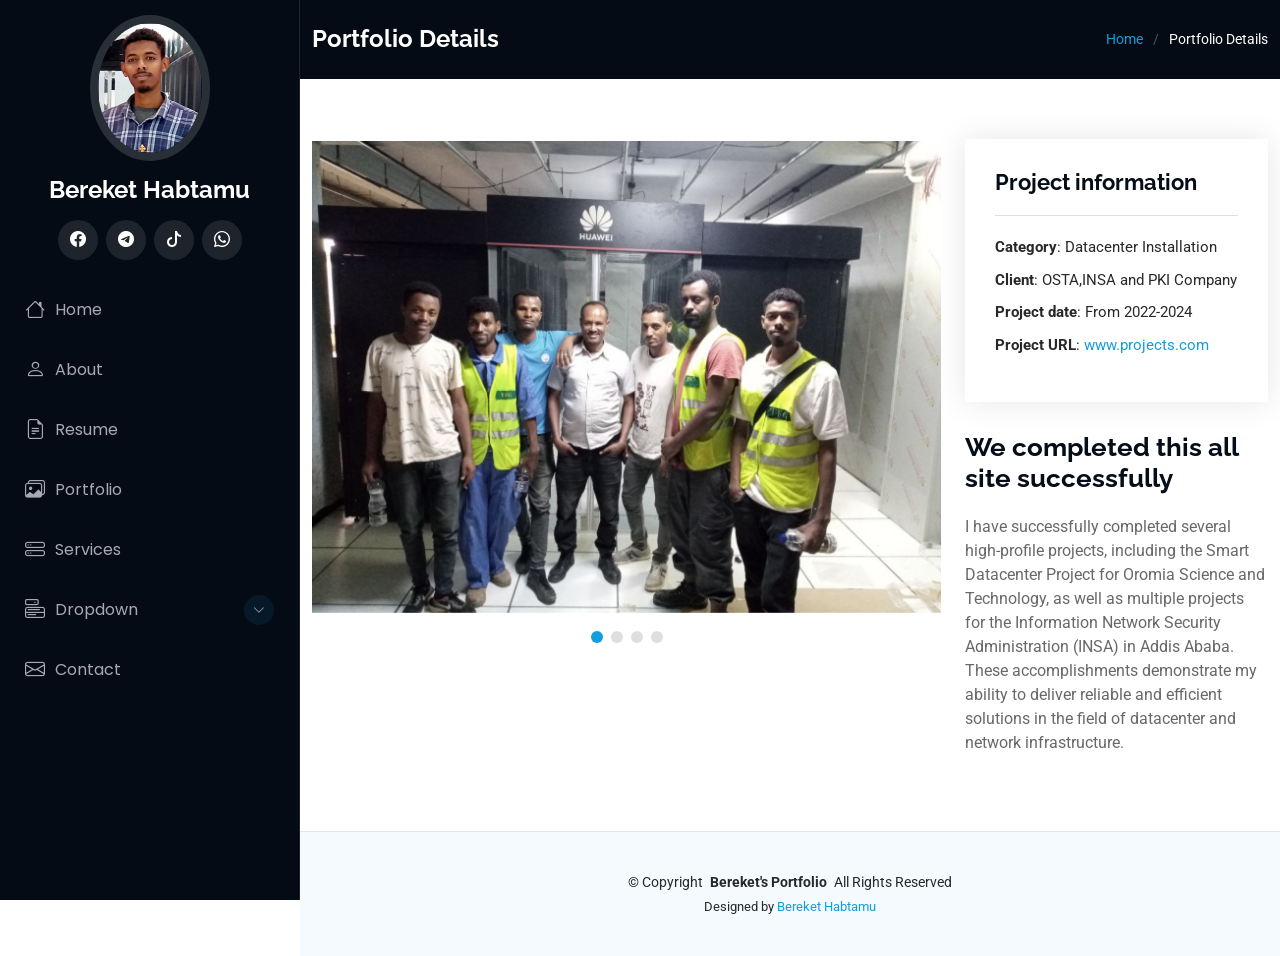
==== portfolio-details.html @ 946d18a5 "uploaded" ====
<!DOCTYPE html>
<html lang="en">
  <head>
    <meta charset="utf-8" />
    <meta content="width=device-width, initial-scale=1.0" name="viewport" />
    <title>My Portfolio</title>
    <meta content="" name="description" />
    <meta content="" name="keywords" />

    <!-- Favicons -->
    <link href="assets/img/Favicon.jpg" rel="icon" />
    <link href="assets/img/apple-touch-icon.png" rel="apple-touch-icon" />

    <!-- Fonts -->
    <link href="https://fonts.googleapis.com" rel="preconnect" />
    <link href="https://fonts.gstatic.com" rel="preconnect" crossorigin />
    <link
      href="https://fonts.googleapis.com/css2?family=Roboto:ital,wght@0,100;0,300;0,400;0,500;0,700;0,900;1,100;1,300;1,400;1,500;1,700;1,900&family=Poppins:ital,wght@0,100;0,200;0,300;0,400;0,500;0,600;0,700;0,800;0,900;1,100;1,200;1,300;1,400;1,500;1,600;1,700;1,800;1,900&family=Raleway:ital,wght@0,100;0,200;0,300;0,400;0,500;0,600;0,700;0,800;0,900;1,100;1,200;1,300;1,400;1,500;1,600;1,700;1,800;1,900&display=swap"
      rel="stylesheet"
    />

    <!-- Vendor CSS Files -->
    <link
      href="assets/vendor/bootstrap/css/bootstrap.min.css"
      rel="stylesheet"
    />
    <link
      href="assets/vendor/bootstrap-icons/bootstrap-icons.css"
      rel="stylesheet"
    />
    <link href="assets/vendor/aos/aos.css" rel="stylesheet" />
    <link
      href="assets/vendor/glightbox/css/glightbox.min.css"
      rel="stylesheet"
    />
    <link href="assets/vendor/swiper/swiper-bundle.min.css" rel="stylesheet" />

    <!-- Main CSS File -->
    <link href="assets/css/main.css" rel="stylesheet" />

    <!-- =======================================================
  * Template Name: iPortfolio
  * Template URL: https://bootstrapmade.com/iportfolio-bootstrap-portfolio-websites-template/
  * Updated: Jun 29 2024 with Bootstrap v5.3.3
  * Author: BootstrapMade.com
  * License: https://bootstrapmade.com/license/
  ======================================================== -->
  </head>

  <body class="portfolio-details-page">
    <header id="header" class="header dark-background d-flex flex-column">
      <i class="header-toggle d-xl-none bi bi-list"></i>

      <div class="profile-img">
        <img
          src="assets/img/my-profile-img.jpg"
          alt=""
          class="img-fluid rounded-circle"
        />
      </div>

      <a
        href="index.html"
        class="logo d-flex align-items-center justify-content-center"
      >
        <!-- Uncomment the line below if you also wish to use an image logo -->
        <!-- <img src="assets/img/logo.png" alt=""> -->
        <h1 class="sitename">Bereket Habtamu</h1>
      </a>

      <div class="social-links text-center">
        <a
          href="https://web.facebook.com/bereket.hantamu/"
          class="facebook"
          target="_blank"
          ><i class="bi bi-facebook"></i
        ></a>
        <a href="https://t.me/Brki2121" class="telegram"
          target="_blank"><i class="bi bi-telegram"></i
        ></a>
        <a
          href="https://www.tiktok.com/@beki256600?_r=1&_d=ea32gahbb21d69&sec_uid=MS4wLjABAAAAQjfCyIFJTjfucitqLcd4s51opEXs9UZlv2CUjdS7Gr0wjnXd6a9Y6UGoZFhFkDBe&share_author_id=7158529764365583365&sharer_language=en&source=h5_m&u_code=e4f1fkcf93g6j8&timestamp=1729925505&user_id=7158529764365583365&sec_user_id=MS4wLjABAAAAQjfCyIFJTjfucitqLcd4s51opEXs9UZlv2CUjdS7Gr0wjnXd6a9Y6UGoZFhFkDBe&utm_source=more&utm_campaign=client_share&utm_medium=android&share_iid=7429701866281453317&share_link_id=a81f0916-5e3c-40aa-808b-981bc969ceda&share_app_id=1233&ugbiz_name=ACCOUNT&ug_btm=b8727%2Cb0229&social_share_type=5&enable_checksum=1"
          class="tiktok" target="_blank"
          ><i class="bi bi-tiktok"></i
        ></a>
        <a href="https://wa.me/qr/KLYBWRJCBIZFN1" class="whatsapp" target="_blank"
          ><i class="bi bi-whatsapp"></i
        ></a>
        <!-- <a href="#" class="twitter"><i class="bi bi-twitter-x"></i></a> -->
        <!-- <a href="#" class="google-plus"><i class="bi bi-skype"></i></a> -->
        <!-- <a href="#" class="linkedin" target="_blank"><i class="bi bi-linkedin"></i></a> -->
      </div>

      <nav id="navmenu" class="navmenu">
        <ul>
          <li>
            <a href="#hero"><i class="bi bi-house navicon"></i>Home</a>
          </li>
          <li>
            <a href="#about"><i class="bi bi-person navicon"></i> About</a>
          </li>
          <li>
            <a href="#resume"
              ><i class="bi bi-file-earmark-text navicon"></i> Resume</a
            >
          </li>
          <li>
            <a href="#portfolio"
              ><i class="bi bi-images navicon"></i> Portfolio</a
            >
          </li>
          <li>
            <a href="#services"
              ><i class="bi bi-hdd-stack navicon"></i> Services</a
            >
          </li>
          <li class="dropdown">
            <a href="#"
              ><i class="bi bi-menu-button navicon"></i> <span>Dropdown</span>
              <i class="bi bi-chevron-down toggle-dropdown"></i
            ></a>
            <!-- <ul>
            <li><a href="#">Dropdown 1</a></li>
            <li class="dropdown"><a href="#"><span>Deep Dropdown</span> <i class="bi bi-chevron-down toggle-dropdown"></i></a>
              <ul>
                <li><a href="#">Deep Dropdown 1</a></li>
                <li><a href="#">Deep Dropdown 2</a></li>
                <li><a href="#">Deep Dropdown 3</a></li>
                <li><a href="#">Deep Dropdown 4</a></li>
                <li><a href="#">Deep Dropdown 5</a></li>
              </ul>
            </li>
            <li><a href="#">Dropdown 2</a></li>
            <li><a href="#">Dropdown 3</a></li>
            <li><a href="#">Dropdown 4</a></li>
          </ul> -->
          </li>
          <li>
            <a href="#contact"
              ><i class="bi bi-envelope navicon"></i> Contact</a
            >
          </li>
        </ul>
      </nav>
    </header>

    <main class="main">
      <!-- Page Title -->
      <div class="page-title dark-background">
        <div
          class="container d-lg-flex justify-content-between align-items-center"
        >
          <h1 class="mb-2 mb-lg-0">Portfolio Details</h1>
          <nav class="breadcrumbs">
            <ol>
              <li><a href="index.html">Home</a></li>
              <li class="current">Portfolio Details</li>
            </ol>
          </nav>
        </div>
      </div>
      <!-- End Page Title -->

      <!-- Portfolio Details Section -->
      <section id="portfolio-details" class="portfolio-details section">
        <div class="container" data-aos="fade-up" data-aos-delay="100">
          <div class="row gy-4">
            <div class="col-lg-8">
              <div class="portfolio-details-slider swiper init-swiper">
                <script type="application/json" class="swiper-config">
                  {
                    "loop": true,
                    "speed": 600,
                    "autoplay": {
                      "delay": 5000
                    },
                    "slidesPerView": "auto",
                    "pagination": {
                      "el": ".swiper-pagination",
                      "type": "bullets",
                      "clickable": true
                    }
                  }
                </script>

                <div class="swiper-wrapper align-items-center">
                  <div class="swiper-slide">
                    <img src="assets/img/portfolio/app-1.jpg" alt="" />
                  </div>

                  <div class="swiper-slide">
                    <img src="assets/img/portfolio/product-1.jpg" alt="" />
                  </div>

                  <div class="swiper-slide">
                    <img src="assets/img/portfolio/branding-1.jpg" alt="" />
                  </div>

                  <div class="swiper-slide">
                    <img src="assets/img/portfolio/books-1.jpg" alt="" />
                  </div>
                </div>
                <div class="swiper-pagination"></div>
              </div>
            </div>

            <div class="col-lg-4">
              <div
                class="portfolio-info"
                data-aos="fade-up"
                data-aos-delay="200"
              >
                <h3>Project information</h3>
                <ul>
                  <li><strong>Category</strong>: Datacenter Installation</li>
                  <li><strong>Client</strong>: OSTA,INSA and PKI Company</li>
                  <li><strong>Project date</strong>: From 2022-2024</li>
                  <li>
                    <strong>Project URL</strong>:
                    <a href="https://720yun.com/t/f8vk69ph72h" target="_blank"
                      >www.projects.com</a
                    >
                  </li>
                </ul>
              </div>
              <div
                class="portfolio-description"
                data-aos="fade-up"
                data-aos-delay="300"
              >
                <h2>We completed this all site successfully</h2>
                <p>
                  I have successfully completed several high-profile projects,
                  including the Smart Datacenter Project for Oromia Science and
                  Technology, as well as multiple projects for the Information
                  Network Security Administration (INSA) in Addis Ababa. These
                  accomplishments demonstrate my ability to deliver reliable and
                  efficient solutions in the field of datacenter and network
                  infrastructure.
                </p>
              </div>
            </div>
          </div>
        </div>
      </section>
      <!-- /Portfolio Details Section -->
    </main>

    <footer id="footer" class="footer position-relative light-background">
      <div class="container">
        <div class="copyright text-center">
          <p>
            © <span>Copyright</span>
            <strong class="px-1 sitename">Bereket's Portfolio</strong>
            <span>All Rights Reserved</span>
          </p>
        </div>
        <div class="credits">
          <!-- All the links in the footer should remain intact. -->
          <!-- You can delete the links only if you've purchased the pro version. -->
          <!-- Licensing information: https://bootstrapmade.com/license/ -->
          <!-- Purchase the pro version with working PHP/AJAX contact form: [buy-url] -->
          Designed by <a href="https://bootstrapmade.com/">Bereket Habtamu</a>
        </div>
      </div>
    </footer>

    <!-- Scroll Top -->
    <a
      href="#"
      id="scroll-top"
      class="scroll-top d-flex align-items-center justify-content-center"
      ><i class="bi bi-arrow-up-short"></i
    ></a>

    <!-- Preloader -->
    <div id="preloader"></div>

    <!-- Vendor JS Files -->
    <script src="assets/vendor/bootstrap/js/bootstrap.bundle.min.js"></script>
    <script src="assets/vendor/php-email-form/validate.js"></script>
    <script src="assets/vendor/aos/aos.js"></script>
    <script src="assets/vendor/typed.js/typed.umd.js"></script>
    <script src="assets/vendor/purecounter/purecounter_vanilla.js"></script>
    <script src="assets/vendor/waypoints/noframework.waypoints.js"></script>
    <script src="assets/vendor/glightbox/js/glightbox.min.js"></script>
    <script src="assets/vendor/imagesloaded/imagesloaded.pkgd.min.js"></script>
    <script src="assets/vendor/isotope-layout/isotope.pkgd.min.js"></script>
    <script src="assets/vendor/swiper/swiper-bundle.min.js"></script>

    <!-- Main JS File -->
    <script src="assets/js/main.js"></script>
  </body>
</html>
---- assets/css/main.css ----
/**
* Template Name: iPortfolio
* Template URL: https://bootstrapmade.com/iportfolio-bootstrap-portfolio-websites-template/
* Updated: Jun 29 2024 with Bootstrap v5.3.3
* Author: BootstrapMade.com
* License: https://bootstrapmade.com/license/
*/

/*--------------------------------------------------------------
# Font & Color Variables
# Help: https://bootstrapmade.com/color-system/
--------------------------------------------------------------*/
/* Fonts */
:root {
  --default-font: "Roboto",  system-ui, -apple-system, "Segoe UI", Roboto, "Helvetica Neue", Arial, "Noto Sans", "Liberation Sans", sans-serif, "Apple Color Emoji", "Segoe UI Emoji", "Segoe UI Symbol", "Noto Color Emoji";
  --heading-font: "Raleway",  sans-serif;
  --nav-font: "Poppins",  sans-serif;
}

/* Global Colors - The following color variables are used throughout the website. Updating them here will change the color scheme of the entire website */
:root { 
  --background-color: #ffffff; /* Background color for the entire website, including individual sections */
  --default-color: #272829; /* Default color used for the majority of the text content across the entire website */
  --heading-color: #050d18; /* Color for headings, subheadings and title throughout the website */
  --accent-color: #149ddd; /* Accent color that represents your brand on the website. It's used for buttons, links, and other elements that need to stand out */
  --surface-color: #ffffff; /* The surface color is used as a background of boxed elements within sections, such as cards, icon boxes, or other elements that require a visual separation from the global background. */
  --contrast-color: #ffffff; /* Contrast color for text, ensuring readability against backgrounds of accent, heading, or default colors. */
}

/* Nav Menu Colors - The following color variables are used specifically for the navigation menu. They are separate from the global colors to allow for more customization options */
:root {
  --nav-color: #a8a9b4;  /* The default color of the main navmenu links */
  --nav-hover-color: #ffffff; /* Applied to main navmenu links when they are hovered over or active */
  --nav-mobile-background-color: #040b14; /* Used as the background color for mobile navigation menu */
  --nav-dropdown-background-color: #040b14; /* Used as the background color for dropdown items that appear when hovering over primary navigation items */
  --nav-dropdown-color: #a8a9b4; /* Used for navigation links of the dropdown items in the navigation menu. */
  --nav-dropdown-hover-color: #ffffff; /* Similar to --nav-hover-color, this color is applied to dropdown navigation links when they are hovered over. */
}

/* Color Presets - These classes override global colors when applied to any section or element, providing reuse of the sam color scheme. */

.light-background {
  --background-color: #f4fafd;
  --surface-color: #ffffff;
}


.dark-background {
  --background-color: #040b14;
  --default-color: #ffffff;
  --heading-color: #ffffff;
  --surface-color: #151f2b;
  --contrast-color: #ffffff;
}

/* Smooth scroll */
:root {
  scroll-behavior: smooth;
}

/*--------------------------------------------------------------
# General Styling & Shared Classes
--------------------------------------------------------------*/
body {
  color: var(--default-color);
  background-color: var(--background-color);
  font-family: var(--default-font);
}

a {
  color: var(--accent-color);
  text-decoration: none;
  transition: 0.3s;
}

a:hover {
  color: color-mix(in srgb, var(--accent-color), transparent 25%);
  text-decoration: none;
}

h1,
h2,
h3,
h4,
h5,
h6 {
  color: var(--heading-color);
  font-family: var(--heading-font);
}

/* PHP Email Form Messages
------------------------------*/
.php-email-form .error-message {
  display: none;
  background: #df1529;
  color: #ffffff;
  text-align: left;
  padding: 15px;
  margin-bottom: 24px;
  font-weight: 600;
}

.php-email-form .sent-message {
  display: none;
  color: #ffffff;
  background: #059652;
  text-align: center;
  padding: 15px;
  margin-bottom: 24px;
  font-weight: 600;
}

.php-email-form .loading {
  display: none;
  background: var(--surface-color);
  text-align: center;
  padding: 15px;
  margin-bottom: 24px;
}

.php-email-form .loading:before {
  content: "";
  display: inline-block;
  border-radius: 50%;
  width: 24px;
  height: 24px;
  margin: 0 10px -6px 0;
  border: 3px solid var(--accent-color);
  border-top-color: var(--surface-color);
  animation: php-email-form-loading 1s linear infinite;
}

@keyframes php-email-form-loading {
  0% {
    transform: rotate(0deg);
  }

  100% {
    transform: rotate(360deg);
  }
}

/*--------------------------------------------------------------
# Global Header
--------------------------------------------------------------*/
.header {
  color: var(--default-color);
  background-color: var(--background-color);
  position: fixed;
  top: 0;
  left: 0;
  bottom: 0;
  padding: 0 15px;
  width: 300px;
  transition: all ease-in-out 0.3s;
  overflow-y: auto;
  z-index: 997;
  border-right: 1px solid color-mix(in srgb, var(--default-color), transparent 90%);
}

.header .profile-img img {
  margin: 15px auto;
  display: block;
  width: 120px;
  border: 8px solid color-mix(in srgb, var(--default-color), transparent 85%);
  border-radius: 50px;
}

.header .logo {
  line-height: 1;
  margin-bottom: 15px;
}

.header .logo img {
  max-height: 32px;
  margin-right: 8px;
}

.header .logo h1 {
  font-size: 24px;
  margin: 0;
  font-weight: 700;
  color: var(--heading-color);
}

.header .social-links {
  margin: 0 0 20px 0;
}

.header .social-links a {
  font-size: 16px;
  display: inline-flex;
  align-items: center;
  justify-content: center;
  background: color-mix(in srgb, var(--default-color), transparent 90%);
  color: var(--default-color);
  margin: 0 2px;
  border-radius: 50%;
  text-align: center;
  width: 40px;
  height: 40px;
  transition: 0.3s;
}

.header .social-links a:hover {
  color: var(--contrast-color);
  background: var(--accent-color);
}

@media (min-width: 1200px) {

  .header~main,
  .header~#footer {
    margin-left: 300px;
  }
}

@media (max-width: 1199px) {
  .header {
    left: -100%;
  }
}

.header.header-show {
  left: 0;
}

.header .header-toggle {
  color: var(--contrast-color);
  background-color: var(--accent-color);
  font-size: 22px;
  display: flex;
  align-items: center;
  justify-content: center;
  width: 40px;
  height: 40px;
  border-radius: 50%;
  cursor: pointer;
  position: fixed;
  top: 15px;
  right: 15px;
  z-index: 9999;
  transition: background-color 0.3s;
}

.header .header-toggle:hover {
  color: var(--contrast-color);
  background-color: color-mix(in srgb, var(--accent-color) 90%, white 15%);
}

/*--------------------------------------------------------------
# Navigation Menu
--------------------------------------------------------------*/
.mobile-nav-toggle {
  display: none;
}

.navmenu {
  padding: 0;
  z-index: 9997;
}

.navmenu ul {
  list-style: none;
  padding: 0 0 20px 0;
  margin: 0;
}

.navmenu a,
.navmenu a:focus {
  color: var(--nav-color);
  padding: 15px 10px;
  font-family: var(--nav-font);
  font-size: 16px;
  font-weight: 400;
  display: flex;
  align-items: center;
  white-space: nowrap;
  transition: 0.3s;
  width: 100%;
}

.navmenu a .navicon,
.navmenu a:focus .navicon {
  font-size: 20px;
  margin-right: 10px;
}

.navmenu a .toggle-dropdown,
.navmenu a:focus .toggle-dropdown {
  font-size: 12px;
  line-height: 0;
  margin-left: auto;
  width: 30px;
  height: 30px;
  display: flex;
  align-items: center;
  justify-content: center;
  border-radius: 50%;
  transition: 0.3s;
  flex-shrink: 0;
  background-color: color-mix(in srgb, var(--accent-color), transparent 90%);
}

.navmenu a .toggle-dropdown:hover,
.navmenu a:focus .toggle-dropdown:hover {
  background-color: var(--accent-color);
  color: var(--contrast-color);
}

.navmenu a:hover,
.navmenu .active,
.navmenu .active:focus {
  color: var(--nav-hover-color);
}

.navmenu a:hover .navicon,
.navmenu .active .navicon,
.navmenu .active:focus .navicon {
  color: var(--accent-color);
}

.navmenu .active .toggle-dropdown,
.navmenu .active:focus .toggle-dropdown {
  background-color: var(--accent-color);
  color: var(--contrast-color);
  transform: rotate(180deg);
}

.navmenu .dropdown {
  display: block;
}

.navmenu .dropdown a,
.navmenu .dropdown a:focus {
  color: --nav-dropdown-color;
}

.navmenu .dropdown a:hover,
.navmenu .dropdown .active,
.navmenu .dropdown .active:focus {
  color: var(--nav-dropdown-hover-color);
}

.navmenu .dropdown ul {
  position: static;
  display: none;
  z-index: 99;
  padding: 5px 10px;
  margin: 5px 10px;
  background-color: var(--nav-dropdown-background-color);
  border: 1px solid color-mix(in srgb, var(--default-color), transparent 90%);
  box-shadow: none;
  transition: all 0.5s ease-in-out;
}

.navmenu .dropdown ul ul {
  background-color: rgba(33, 37, 41, 0.1);
}

.navmenu .dropdown>.dropdown-active {
  display: block;
  background-color: rgba(33, 37, 41, 0.03);
}

/*--------------------------------------------------------------
# Global Footer
--------------------------------------------------------------*/
.footer {
  color: var(--default-color);
  background-color: var(--background-color);
  font-size: 14px;
  padding: 40px 0;
  position: relative;
  border-top: 1px solid color-mix(in srgb, var(--default-color), transparent 90%);
}

.footer .copyright p {
  margin-bottom: 0;
}

.footer .credits {
  margin-top: 4px;
  font-size: 13px;
  text-align: center;
}

/*--------------------------------------------------------------
# Preloader
--------------------------------------------------------------*/
#preloader {
  position: fixed;
  inset: 0;
  z-index: 999999;
  overflow: hidden;
  background: var(--background-color);
  transition: all 0.6s ease-out;
}

#preloader:before {
  content: "";
  position: fixed;
  top: calc(50% - 30px);
  left: calc(50% - 30px);
  border: 6px solid #ffffff;
  border-color: var(--accent-color) transparent var(--accent-color) transparent;
  border-radius: 50%;
  width: 60px;
  height: 60px;
  animation: animate-preloader 1.5s linear infinite;
}

@keyframes animate-preloader {
  0% {
    transform: rotate(0deg);
  }

  100% {
    transform: rotate(360deg);
  }
}

/*--------------------------------------------------------------
# Scroll Top Button
--------------------------------------------------------------*/
.scroll-top {
  position: fixed;
  visibility: hidden;
  opacity: 0;
  right: 15px;
  bottom: -15px;
  z-index: 99999;
  background-color: var(--accent-color);
  width: 44px;
  height: 44px;
  border-radius: 50px;
  transition: all 0.4s;
}

.scroll-top i {
  font-size: 24px;
  color: var(--contrast-color);
  line-height: 0;
}

.scroll-top:hover {
  background-color: color-mix(in srgb, var(--accent-color), transparent 20%);
  color: var(--contrast-color);
}

.scroll-top.active {
  visibility: visible;
  opacity: 1;
  bottom: 15px;
}

/*--------------------------------------------------------------
# Disable aos animation delay on mobile devices
--------------------------------------------------------------*/
@media screen and (max-width: 768px) {
  [data-aos-delay] {
    transition-delay: 0 !important;
  }
}

/*--------------------------------------------------------------
# Global Page Titles & Breadcrumbs
--------------------------------------------------------------*/
.page-title {
  color: var(--default-color);
  background-color: var(--background-color);
  padding: 25px 0;
  position: relative;
}

.page-title h1 {
  font-size: 24px;
  font-weight: 700;
}

.page-title .breadcrumbs ol {
  display: flex;
  flex-wrap: wrap;
  list-style: none;
  padding: 0;
  margin: 0;
  font-size: 14px;
  font-weight: 400;
}

.page-title .breadcrumbs ol li+li {
  padding-left: 10px;
}

.page-title .breadcrumbs ol li+li::before {
  content: "/";
  display: inline-block;
  padding-right: 10px;
  color: color-mix(in srgb, var(--default-color), transparent 70%);
}

/*--------------------------------------------------------------
# Global Sections
--------------------------------------------------------------*/
section,
.section {
  color: var(--default-color);
  background-color: var(--background-color);
  padding: 60px 0;
  overflow: clip;
}

/*--------------------------------------------------------------
# Global Section Titles
--------------------------------------------------------------*/
.section-title {
  padding-bottom: 60px;
  position: relative;
}

.section-title h2 {
  font-size: 32px;
  font-weight: 700;
  margin-bottom: 20px;
  padding-bottom: 20px;
  position: relative;
}

.section-title h2:after {
  content: "";
  position: absolute;
  display: block;
  width: 50px;
  height: 3px;
  background: var(--accent-color);
  left: 0;
  bottom: 0;
}

.section-title p {
  margin-bottom: 0;
}

/*--------------------------------------------------------------
# Hero Section
--------------------------------------------------------------*/
.hero {
  width: 100%;
  min-height: 100vh;
  position: relative;
  padding: 80px 0;
  display: flex;
  align-items: center;
  justify-content: center;
}

.hero img {
  position: absolute;
  inset: 0;
  display: block;
  width: 100%;
  height: 100%;
  object-fit: cover;
  z-index: 1;
}

.hero:before {
  content: "";
  background: color-mix(in srgb, var(--background-color), transparent 70%);
  position: absolute;
  inset: 0;
  z-index: 2;
}

.hero .container {
  position: relative;
  z-index: 3;
}

.hero h2 {
  margin: 0;
  font-size: 64px;
  font-weight: 700;
}

.hero p {
  margin: 5px 0 0 0;
  font-size: 26px;
}

.hero p span {
  letter-spacing: 1px;
  border-bottom: 2px solid var(--accent-color);
}

.hero .social-links {
  margin-top: 25px;
}

.hero .social-links a {
  font-size: 24px;
  display: inline-block;
  color: color-mix(in srgb, var(--default-color), transparent 50%);
  line-height: 1;
  margin-right: 20px;
  transition: 0.3s;
}

.hero .social-links a:hover {
  color: var(--accent-color);
}

@media (max-width: 768px) {
  .hero h2 {
    font-size: 32px;
  }

  .hero p {
    font-size: 20px;
  }
}

/*--------------------------------------------------------------
# About Section
--------------------------------------------------------------*/
.about .content h2 {
  font-weight: 700;
  font-size: 24px;
}

.about .content ul {
  list-style: none;
  padding: 0;
}

.about .content ul li {
  margin-bottom: 20px;
  display: flex;
  align-items: center;
}

.about .content ul strong {
  margin-right: 10px;
}

.about .content ul i {
  font-size: 16px;
  margin-right: 5px;
  color: var(--accent-color);
  line-height: 0;
}

/*--------------------------------------------------------------
# Stats Section
--------------------------------------------------------------*/
.stats .stats-item {
  padding: 30px;
  width: 100%;
}

.stats .stats-item i {
  color: var(--accent-color);
  display: block;
  font-size: 44px;
  float: left;
  line-height: 0;
}

.stats .stats-item .purecounter {
  color: var(--heading-color);
  font-size: 48px;
  line-height: 40px;
  display: block;
  font-weight: 700;
  margin-left: 60px;
}

.stats .stats-item p {
  color: color-mix(in srgb, var(--default-color), transparent 40%);
  padding: 15px 0 0 0;
  margin: 0 0 0 60px;
  font-family: var(--heading-font);
  font-size: 14px;
}

/*--------------------------------------------------------------
# Skills Section
--------------------------------------------------------------*/
.skills .progress {
  height: 60px;
  display: block;
  background: none;
  border-radius: 0;
}

.skills .progress .skill {
  color: var(--heading-color);
  padding: 0;
  margin: 0 0 6px 0;
  text-transform: uppercase;
  display: block;
  font-weight: 600;
  font-family: var(--heading-font);
}

.skills .progress .skill .val {
  float: right;
  font-style: normal;
}

.skills .progress-bar-wrap {
  background: color-mix(in srgb, var(--default-color), transparent 90%);
  height: 10px;
}

.skills .progress-bar {
  width: 1px;
  height: 10px;
  transition: 0.9s;
  background-color: var(--accent-color);
}

/*--------------------------------------------------------------
# Resume Section
--------------------------------------------------------------*/
.resume .resume-title {
  color: var(--heading-color);
  font-size: 26px;
  font-weight: 700;
  margin-top: 20px;
  margin-bottom: 20px;
}

.resume .resume-item {
  padding: 0 0 20px 20px;
  margin-top: -2px;
  border-left: 2px solid var(--accent-color);
  position: relative;
}

.resume .resume-item h4 {
  line-height: 18px;
  font-size: 18px;
  font-weight: 600;
  text-transform: uppercase;
  color: color-mix(in srgb, var(--default-color), transparent 20%);
  margin-bottom: 10px;
}

.resume .resume-item h5 {
  font-size: 16px;
  padding: 5px 15px;
  display: inline-block;
  font-weight: 600;
  margin-bottom: 10px;
}

.resume .resume-item ul {
  padding-left: 20px;
}

.resume .resume-item ul li {
  padding-bottom: 10px;
}

.resume .resume-item:last-child {
  padding-bottom: 0;
}

.resume .resume-item::before {
  content: "";
  position: absolute;
  width: 16px;
  height: 16px;
  border-radius: 50px;
  left: -9px;
  top: 0;
  background: var(--background-color);
  border: 2px solid var(--accent-color);
}

/*--------------------------------------------------------------
# Portfolio Section
--------------------------------------------------------------*/
.portfolio .portfolio-filters {
  padding: 0;
  margin: 0 auto 20px auto;
  list-style: none;
  text-align: center;
}

.portfolio .portfolio-filters li {
  cursor: pointer;
  display: inline-block;
  padding: 0;
  font-size: 14px;
  font-weight: 400;
  margin: 0 10px;
  line-height: 1;
  text-transform: uppercase;
  margin-bottom: 10px;
  transition: all 0.3s ease-in-out;
}

.portfolio .portfolio-filters li:hover,
.portfolio .portfolio-filters li.filter-active {
  color: var(--accent-color);
}

.portfolio .portfolio-filters li:first-child {
  margin-left: 0;
}

.portfolio .portfolio-filters li:last-child {
  margin-right: 0;
}

@media (max-width: 575px) {
  .portfolio .portfolio-filters li {
    font-size: 14px;
    margin: 0 5px;
  }
}

.portfolio .portfolio-content {
  position: relative;
  overflow: hidden;
}

.portfolio .portfolio-content img {
  transition: 0.3s;
}

.portfolio .portfolio-content .portfolio-info {
  opacity: 0;
  position: absolute;
  inset: 0;
  z-index: 3;
  transition: all ease-in-out 0.3s;
  background: rgba(0, 0, 0, 0.6);
  padding: 15px;
}

.portfolio .portfolio-content .portfolio-info h4 {
  font-size: 14px;
  padding: 5px 10px;
  font-weight: 400;
  color: #ffffff;
  display: inline-block;
  background-color: var(--accent-color);
}

.portfolio .portfolio-content .portfolio-info p {
  position: absolute;
  bottom: 10px;
  text-align: center;
  display: inline-block;
  left: 0;
  right: 0;
  font-size: 16px;
  font-weight: 600;
  color: rgba(255, 255, 255, 0.8);
}

.portfolio .portfolio-content .portfolio-info .preview-link,
.portfolio .portfolio-content .portfolio-info .details-link {
  position: absolute;
  left: calc(50% - 40px);
  font-size: 26px;
  top: calc(50% - 14px);
  color: #fff;
  transition: 0.3s;
  line-height: 1.2;
}

.portfolio .portfolio-content .portfolio-info .preview-link:hover,
.portfolio .portfolio-content .portfolio-info .details-link:hover {
  color: var(--accent-color);
}

.portfolio .portfolio-content .portfolio-info .details-link {
  left: 50%;
  font-size: 34px;
  line-height: 0;
}

.portfolio .portfolio-content:hover .portfolio-info {
  opacity: 1;
}

.portfolio .portfolio-content:hover img {
  transform: scale(1.1);
}

/*--------------------------------------------------------------
# Services Section
--------------------------------------------------------------*/
.services .service-item {
  position: relative;
}

.services .service-item .icon {
  background: var(--accent-color);
  display: flex;
  align-items: center;
  justify-content: center;
  width: 54px;
  height: 54px;
  border-radius: 50%;
  transition: 0.5s;
  border: 1px solid var(--accent-color);
  margin-right: 20px;
}

.services .service-item .icon i {
  color: var(--contrast-color);
  font-size: 24px;
  line-height: 0;
}

.services .service-item:hover .icon {
  background: var(--surface-color);
}

.services .service-item:hover .icon i {
  color: var(--accent-color);
}

.services .service-item .title {
  font-weight: 700;
  margin-bottom: 15px;
  font-size: 18px;
}

.services .service-item .title a {
  color: var(--heading-color);
}

.services .service-item .title a:hover {
  color: var(--accent-color);
}

.services .service-item .description {
  line-height: 24px;
  font-size: 14px;
}

/*--------------------------------------------------------------
# Testimonials Section
--------------------------------------------------------------*/
.testimonials .testimonials-carousel,
.testimonials .testimonials-slider {
  overflow: hidden;
}

.testimonials .testimonial-item {
  box-sizing: content-box;
  text-align: center;
  min-height: 320px;
}

.testimonials .testimonial-item .testimonial-img {
  width: 90px;
  border-radius: 50%;
  margin: 0 auto;
}

.testimonials .testimonial-item h3 {
  font-size: 18px;
  font-weight: bold;
  margin: 10px 0 5px 0;
}

.testimonials .testimonial-item h4 {
  font-size: 14px;
  color: color-mix(in srgb, var(--default-color), transparent 20%);
  margin: 0;
}

.testimonials .testimonial-item .quote-icon-left,
.testimonials .testimonial-item .quote-icon-right {
  color: color-mix(in srgb, var(--accent-color), transparent 40%);
  font-size: 26px;
  line-height: 0;
}

.testimonials .testimonial-item .quote-icon-left {
  display: inline-block;
  left: -5px;
  position: relative;
}

.testimonials .testimonial-item .quote-icon-right {
  display: inline-block;
  right: -5px;
  position: relative;
  top: 10px;
  transform: scale(-1, -1);
}

.testimonials .testimonial-item p {
  font-style: italic;
  margin: 0 15px 15px 15px;
  padding: 20px;
  background-color: var(--surface-color);
  position: relative;
  margin-bottom: 35px;
  border-radius: 6px;
  box-shadow: 0px 2px 15px rgba(0, 0, 0, 0.1);
}

.testimonials .testimonial-item p::after {
  content: "";
  width: 0;
  height: 0;
  border-top: 20px solid var(--surface-color);
  border-right: 20px solid transparent;
  border-left: 20px solid transparent;
  position: absolute;
  bottom: -20px;
  left: calc(50% - 20px);
}

.testimonials .swiper-wrapper {
  height: auto;
}

.testimonials .swiper-pagination {
  margin-top: 40px;
  position: relative;
}

.testimonials .swiper-pagination .swiper-pagination-bullet {
  width: 12px;
  height: 12px;
  background-color: var(--background-color);
  opacity: 1;
  border: 1px solid var(--accent-color);
}

.testimonials .swiper-pagination .swiper-pagination-bullet-active {
  background-color: var(--accent-color);
}

/*--------------------------------------------------------------
# Contact Section
--------------------------------------------------------------*/
.contact .info-wrap {
  background-color: var(--surface-color);
  box-shadow: 0px 0px 20px rgba(0, 0, 0, 0.1);
  padding: 30px;
}

@media (max-width: 575px) {
  .contact .info-wrap {
    padding: 20px;
  }
}

.contact .info-item {
  margin-bottom: 40px;
}

.contact .info-item i {
  font-size: 20px;
  color: var(--accent-color);
  background: color-mix(in srgb, var(--accent-color), transparent 92%);
  width: 44px;
  height: 44px;
  display: flex;
  justify-content: center;
  align-items: center;
  border-radius: 50px;
  transition: all 0.3s ease-in-out;
  margin-right: 15px;
}

.contact .info-item h3 {
  padding: 0;
  font-size: 18px;
  font-weight: 700;
  margin-bottom: 5px;
}

.contact .info-item p {
  padding: 0;
  margin-bottom: 0;
  font-size: 14px;
}

.contact .info-item:hover i {
  background: var(--accent-color);
  color: var(--contrast-color);
}

.contact .php-email-form {
  background-color: var(--surface-color);
  height: 100%;
  padding: 30px;
  box-shadow: 0px 0px 20px rgba(0, 0, 0, 0.1);
}

@media (max-width: 575px) {
  .contact .php-email-form {
    padding: 20px;
  }
}

.contact .php-email-form input[type=text],
.contact .php-email-form input[type=email],
.contact .php-email-form textarea {
  font-size: 14px;
  padding: 10px 15px;
  box-shadow: none;
  border-radius: 0;
  color: var(--default-color);
  background-color: var(--surface-color);
  border-color: color-mix(in srgb, var(--default-color), transparent 80%);
}

.contact .php-email-form input[type=text]:focus,
.contact .php-email-form input[type=email]:focus,
.contact .php-email-form textarea:focus {
  border-color: var(--accent-color);
}

.contact .php-email-form input[type=text]::placeholder,
.contact .php-email-form input[type=email]::placeholder,
.contact .php-email-form textarea::placeholder {
  color: color-mix(in srgb, var(--default-color), transparent 70%);
}

.contact .php-email-form button[type=submit] {
  color: var(--contrast-color);
  background: var(--accent-color);
  border: 0;
  padding: 10px 30px;
  transition: 0.4s;
  border-radius: 50px;
}

.contact .php-email-form button[type=submit]:hover {
  background: color-mix(in srgb, var(--accent-color), transparent 25%);
}

/*--------------------------------------------------------------
# Portfolio Details Section
--------------------------------------------------------------*/
.portfolio-details .portfolio-details-slider img {
  width: 100%;
}

.portfolio-details .portfolio-details-slider .swiper-pagination {
  margin-top: 20px;
  position: relative;
}

.portfolio-details .portfolio-details-slider .swiper-pagination .swiper-pagination-bullet {
  width: 12px;
  height: 12px;
  background-color: color-mix(in srgb, var(--default-color), transparent 85%);
  opacity: 1;
}

.portfolio-details .portfolio-details-slider .swiper-pagination .swiper-pagination-bullet-active {
  background-color: var(--accent-color);
}

.portfolio-details .portfolio-info {
  padding: 30px;
  box-shadow: 0px 0 30px rgba(0, 0, 0, 0.1);
}

.portfolio-details .portfolio-info h3 {
  font-size: 22px;
  font-weight: 700;
  margin-bottom: 20px;
  padding-bottom: 20px;
  border-bottom: 1px solid color-mix(in srgb, var(--default-color), transparent 85%);
}

.portfolio-details .portfolio-info ul {
  list-style: none;
  padding: 0;
  font-size: 15px;
}

.portfolio-details .portfolio-info ul li+li {
  margin-top: 10px;
}

.portfolio-details .portfolio-description {
  padding-top: 30px;
}

.portfolio-details .portfolio-description h2 {
  font-size: 26px;
  font-weight: 700;
  margin-bottom: 20px;
}

.portfolio-details .portfolio-description p {
  padding: 0;
  color: color-mix(in srgb, var(--default-color), transparent 30%);
}

/*--------------------------------------------------------------
# Service Details Section
--------------------------------------------------------------*/
.service-details .services-list {
  padding: 10px 30px;
  border: 1px solid color-mix(in srgb, var(--default-color), transparent 90%);
  margin-bottom: 20px;
}

.service-details .services-list a {
  display: block;
  line-height: 1;
  padding: 8px 0 8px 15px;
  border-left: 3px solid color-mix(in srgb, var(--default-color), transparent 70%);
  margin: 20px 0;
  color: color-mix(in srgb, var(--default-color), transparent 20%);
  transition: 0.3s;
}

.service-details .services-list a.active {
  color: var(--heading-color);
  font-weight: 700;
  border-color: var(--accent-color);
}

.service-details .services-list a:hover {
  border-color: var(--accent-color);
}

.service-details .services-img {
  margin-bottom: 20px;
}

.service-details h3 {
  font-size: 26px;
  font-weight: 700;
}

.service-details h4 {
  font-size: 20px;
  font-weight: 700;
}

.service-details p {
  font-size: 15px;
}

.service-details ul {
  list-style: none;
  padding: 0;
  font-size: 15px;
}

.service-details ul li {
  padding: 5px 0;
  display: flex;
  align-items: center;
}

.service-details ul i {
  font-size: 20px;
  margin-right: 8px;
  color: var(--accent-color);
}

/*--------------------------------------------------------------
# Starter Section Section
--------------------------------------------------------------*/
.starter-section {
  background-color: #fff;
  /* Add your styles here */
}
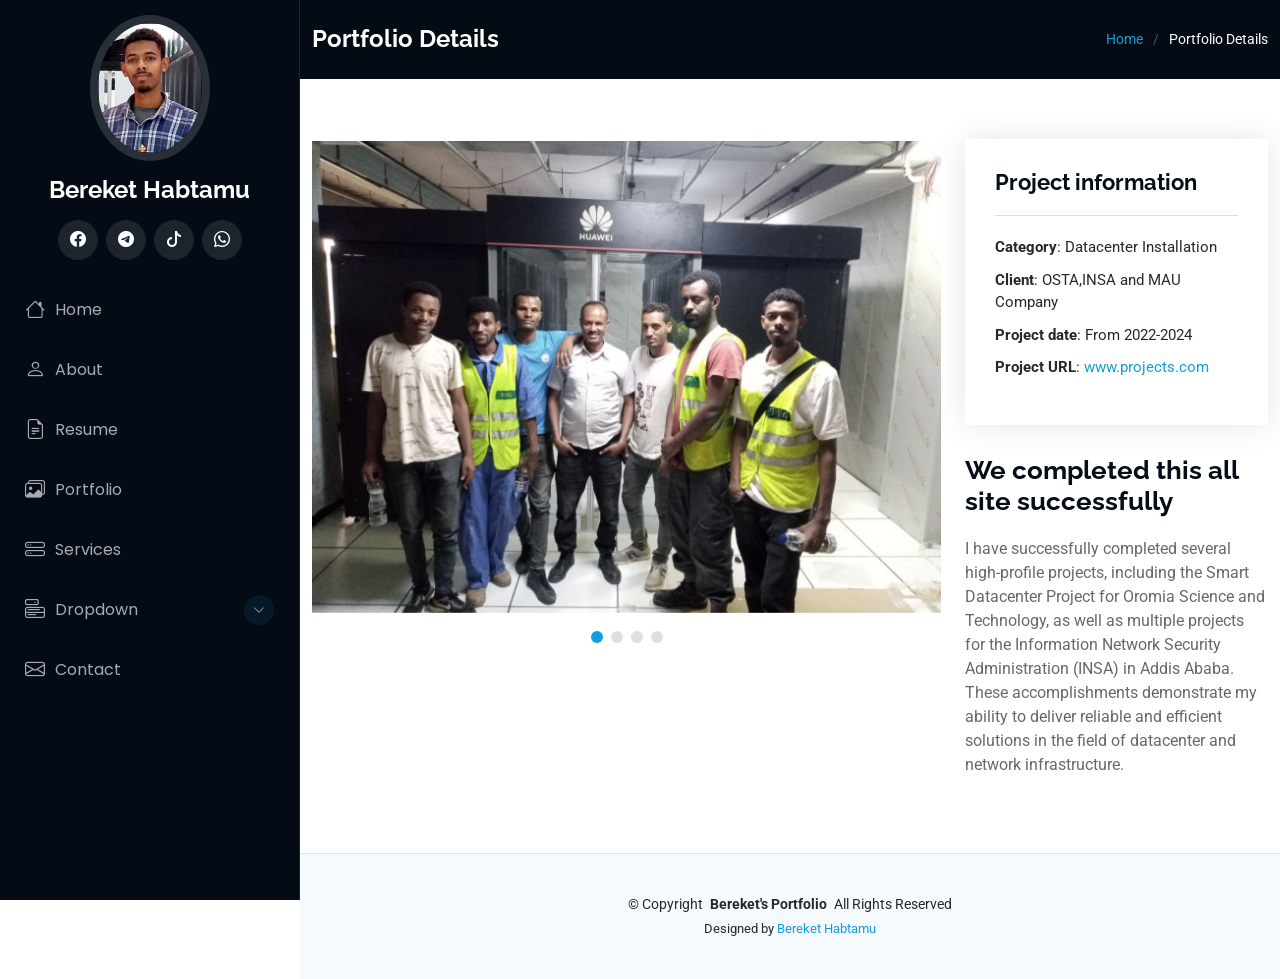
==== commit 5af55442: "updated" ====
--- a/portfolio-details.html
+++ b/portfolio-details.html
@@ -38,13 +38,7 @@
     <!-- Main CSS File -->
     <link href="assets/css/main.css" rel="stylesheet" />
 
-    <!-- =======================================================
-  * Template Name: iPortfolio
-  * Template URL: https://bootstrapmade.com/iportfolio-bootstrap-portfolio-websites-template/
-  * Updated: Jun 29 2024 with Bootstrap v5.3.3
-  * Author: BootstrapMade.com
-  * License: https://bootstrapmade.com/license/
-  ======================================================== -->
+
   </head>
 
   <body class="portfolio-details-page">
@@ -63,8 +57,7 @@
         href="index.html"
         class="logo d-flex align-items-center justify-content-center"
       >
-        <!-- Uncomment the line below if you also wish to use an image logo -->
-        <!-- <img src="assets/img/logo.png" alt=""> -->
+
         <h1 class="sitename">Bereket Habtamu</h1>
       </a>
 
@@ -86,15 +79,13 @@
         <a href="https://wa.me/qr/KLYBWRJCBIZFN1" class="whatsapp" target="_blank"
           ><i class="bi bi-whatsapp"></i
         ></a>
-        <!-- <a href="#" class="twitter"><i class="bi bi-twitter-x"></i></a> -->
-        <!-- <a href="#" class="google-plus"><i class="bi bi-skype"></i></a> -->
-        <!-- <a href="#" class="linkedin" target="_blank"><i class="bi bi-linkedin"></i></a> -->
+
       </div>
 
       <nav id="navmenu" class="navmenu">
         <ul>
           <li>
-            <a href="#hero"><i class="bi bi-house navicon"></i>Home</a>
+            <a href="/index.html"><i class="bi bi-house navicon"></i>Home</a>
           </li>
           <li>
             <a href="#about"><i class="bi bi-person navicon"></i> About</a>
@@ -119,21 +110,7 @@
               ><i class="bi bi-menu-button navicon"></i> <span>Dropdown</span>
               <i class="bi bi-chevron-down toggle-dropdown"></i
             ></a>
-            <!-- <ul>
-            <li><a href="#">Dropdown 1</a></li>
-            <li class="dropdown"><a href="#"><span>Deep Dropdown</span> <i class="bi bi-chevron-down toggle-dropdown"></i></a>
-              <ul>
-                <li><a href="#">Deep Dropdown 1</a></li>
-                <li><a href="#">Deep Dropdown 2</a></li>
-                <li><a href="#">Deep Dropdown 3</a></li>
-                <li><a href="#">Deep Dropdown 4</a></li>
-                <li><a href="#">Deep Dropdown 5</a></li>
-              </ul>
-            </li>
-            <li><a href="#">Dropdown 2</a></li>
-            <li><a href="#">Dropdown 3</a></li>
-            <li><a href="#">Dropdown 4</a></li>
-          </ul> -->
+
           </li>
           <li>
             <a href="#contact"
@@ -213,7 +190,7 @@
                 <h3>Project information</h3>
                 <ul>
                   <li><strong>Category</strong>: Datacenter Installation</li>
-                  <li><strong>Client</strong>: OSTA,INSA and PKI Company</li>
+                  <li><strong>Client</strong>: OSTA,INSA and MAU Company</li>
                   <li><strong>Project date</strong>: From 2022-2024</li>
                   <li>
                     <strong>Project URL</strong>:
@@ -256,10 +233,7 @@
           </p>
         </div>
         <div class="credits">
-          <!-- All the links in the footer should remain intact. -->
-          <!-- You can delete the links only if you've purchased the pro version. -->
-          <!-- Licensing information: https://bootstrapmade.com/license/ -->
-          <!-- Purchase the pro version with working PHP/AJAX contact form: [buy-url] -->
+
           Designed by <a href="https://bootstrapmade.com/">Bereket Habtamu</a>
         </div>
       </div>
